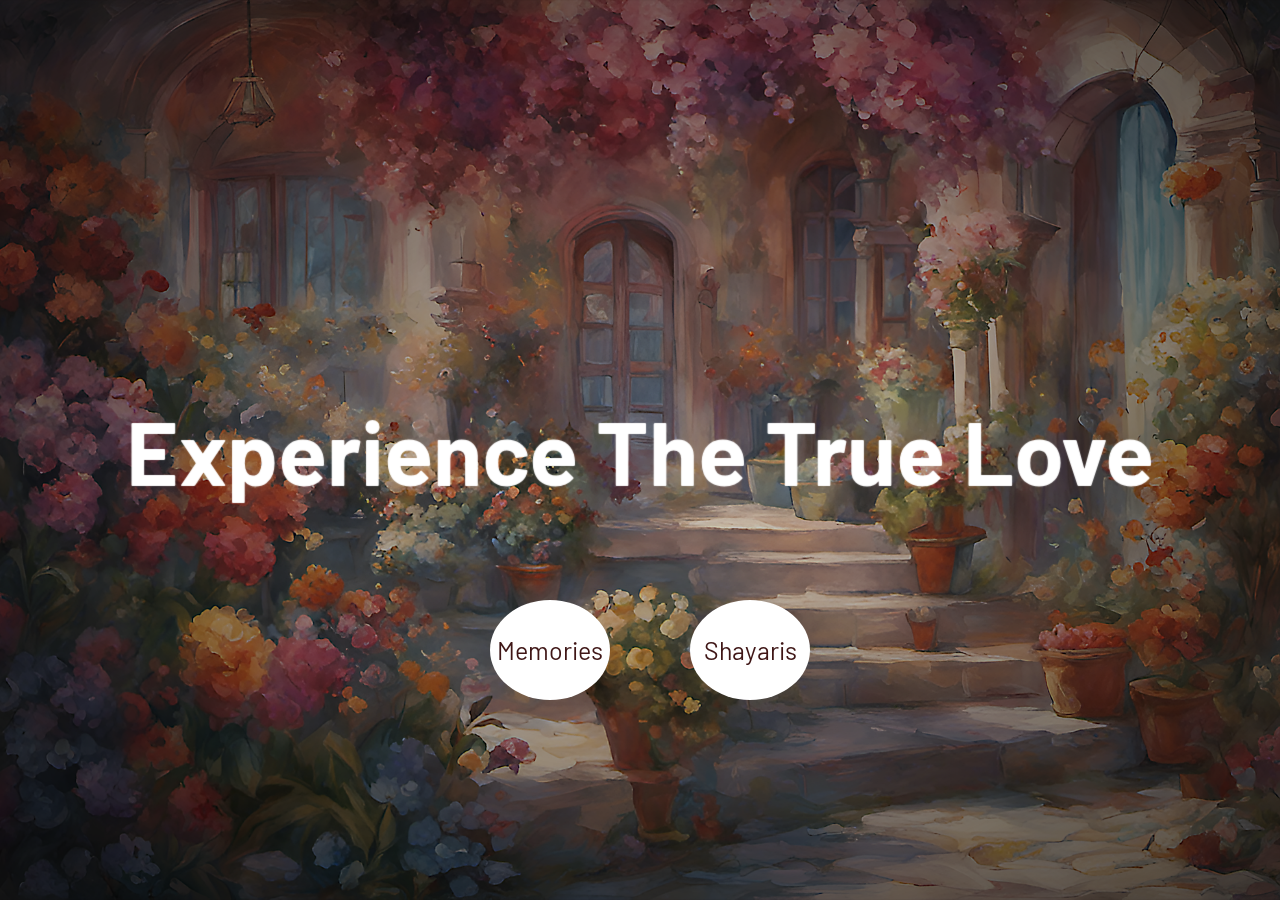
==== index.html @ 1b96ec54 "changes" ====
<!doctype html>
<html lang="en">
  <head>
    <title></title>
    <meta charset="UTF-8" />
    <meta name="viewport" content="width=device-width, initial-scale=1" />
    <link href="styles/index.css" rel="stylesheet" />
  </head>
  <body>
    <div class="sp-container">
      <div class="sp-content">
        <div class="sp-globe"></div>
        <h2 class="frame-1">Welcome</h2>
        <h2 class="frame-2">To Chum Chum Sanctum</h2>
        <h2 class="frame-3">A place filled with our memories</h2>
        <h2 class="frame-4">The Shayaris that I have written and...</h2>
        <h2 class="frame-5">That I will write for her</h2>
        <h2 class="frame-6">
          <span>Experience</span>
          <span>The</span>
          <span>True</span>
          <span>Love</span>
        </h2>
        <div class="Normalize">
          <div>
            <a class="sp-circle-link1" href="memories.html">Memories</a>
          </div>
          <div>
            <a class="sp-circle-link2" href="shayaris.html">Shayaris</a>
          </div>
        </div>
      </div>
    </div>
  </body>
</html>
---- styles/index.css ----
@import url("https://fonts.googleapis.com/css?family=Barlow");

body {
  background: #310404 url("../bg.png") no-repeat center center fixed;
  -webkit-background-size: cover;
  -moz-background-size: cover;
  -o-background-size: cover;
  background-size: cover;
  font-family: "Barlow", sans-serif;
}
.container {
  width: 100%;
  position: relative;
  overflow: hidden;
}
a {
  text-decoration: none;
}
h1.main,
p.demos {
  -webkit-animation-delay: 18s;
  -moz-animation-delay: 18s;
  -ms-animation-delay: 18s;
  animation-delay: 18s;
}
.sp-container {
  position: fixed;
  top: 0px;
  left: 0px;
  width: 100%;
  height: 100%;
  z-index: 0;
  background: -webkit-radial-gradient(
    rgba(0, 0, 0, 0.1),
    rgba(0, 0, 0, 0.3) 35%,
    rgba(0, 0, 0, 0.7)
  );
  background: -moz-radial-gradient(
    rgba(0, 0, 0, 0.1),
    rgba(0, 0, 0, 0.3) 35%,
    rgba(0, 0, 0, 0.7)
  );
  background: -ms-radial-gradient(
    rgba(0, 0, 0, 0.1),
    rgba(0, 0, 0, 0.3) 35%,
    rgba(0, 0, 0, 0.7)
  );
  background: radial-gradient(
    rgba(0, 0, 0, 0.1),
    rgba(0, 0, 0, 0.3) 35%,
    rgba(0, 0, 0, 0.7)
  );
}
.sp-content {
  position: absolute;
  width: 100%;
  height: 100%;
  left: 0px;
  top: 0px;
  z-index: 1000;
}
.sp-container h2 {
  position: absolute;
  top: 50%;
  line-height: 100px;
  height: 90px;
  margin-top: -50px;
  font-size: 90px;
  width: 100%;
  text-align: center;
  color: transparent;
  -webkit-animation: blurFadeInOut 3s ease-in backwards;
  -moz-animation: blurFadeInOut 3s ease-in backwards;
  -ms-animation: blurFadeInOut 3s ease-in backwards;
  animation: blurFadeInOut 3s ease-in backwards;
}
.sp-container h2.frame-1 {
  -webkit-animation-delay: 0s;
  -moz-animation-delay: 0s;
  -ms-animation-delay: 0s;
  animation-delay: 0s;
}
.sp-container h2.frame-2 {
  -webkit-animation-delay: 3s;
  -moz-animation-delay: 3s;
  -ms-animation-delay: 3s;
  animation-delay: 3s;
}
.sp-container h2.frame-3 {
  -webkit-animation-delay: 6s;
  -moz-animation-delay: 6s;
  -ms-animation-delay: 6s;
  animation-delay: 6s;
}
.sp-container h2.frame-4 {
  /* font-size: 200px; */
  -webkit-animation-delay: 9s;
  -moz-animation-delay: 9s;
  -ms-animation-delay: 9s;
  animation-delay: 9s;
}

.sp-container h2.frame-5 {
  /* font-size: 200px; */
  -webkit-animation-delay: 12s;
  -moz-animation-delay: 12s;
  -ms-animation-delay: 12s;
  animation-delay: 12s;
}

.sp-container h2.frame-6 {
  -webkit-animation: none;
  -moz-animation: none;
  -ms-animation: none;
  animation: none;
  color: transparent;
  text-shadow: 0px 0px 1px #fff;
}
.sp-container h2.frame-6 span {
  -webkit-animation: blurFadeIn 3s ease-in 15s backwards;
  -moz-animation: blurFadeIn 1s ease-in 15s backwards;
  -ms-animation: blurFadeIn 3s ease-in 15s backwards;
  animation: blurFadeIn 3s ease-in 15s backwards;
  color: transparent;
  text-shadow: 0px 0px 1px #fff;
}
.sp-container h2.frame-6 span:nth-child(2) {
  -webkit-animation-delay: 16s;
  -moz-animation-delay: 16s;
  -ms-animation-delay: 16s;
  animation-delay: 16s;
}
.sp-container h2.frame-6 span:nth-child(3) {
  -webkit-animation-delay: 17s;
  -moz-animation-delay: 17s;
  -ms-animation-delay: 17s;
  animation-delay: 17s;
}
.sp-globe {
  position: absolute;
  width: 282px;
  height: 273px;
  left: 50%;
  top: 50%;
  margin: -137px 0 0 -141px;
  background: transparent url(http://web-sonick.zz.mu/images/sl/globe.png)
    no-repeat top left;
  -webkit-animation: fadeInBack 3.6s linear 14s backwards;
  -moz-animation: fadeInBack 3.6s linear 14s backwards;
  -ms-animation: fadeInBack 3.6s linear 14s backwards;
  animation: fadeInBack 3.6s linear 14s backwards;
  -ms-filter: "progid:DXImageTransform.Microsoft.Alpha(Opacity=30)";
  filter: alpha(opacity=30);
  opacity: 0.3;
  -webkit-transform: scale(5);
  -moz-transform: scale(5);
  -o-transform: scale(5);
  -ms-transform: scale(5);
  transform: scale(5);
}
.sp-circle-link1 {
  -webkit-animation: fadeInRotate 1s linear 16s backwards;
  -moz-animation: fadeInRotate 1s linear 16s backwards;
  -ms-animation: fadeInRotate 1s linear 16s backwards;
  animation: fadeInRotate 1s linear 16s backwards;
  -webkit-transform: scale(1) rotate(0deg);
  -moz-transform: scale(1) rotate(0deg);
  -o-transform: scale(1) rotate(0deg);
  -ms-transform: scale(1) rotate(0deg);
  transform: scale(1) rotate(0deg);
}
.sp-circle-link1:hover {
  background: #85373b;
  color: #fff;
}
.sp-circle-link2 {
  -webkit-animation: fadeInRotate 1s linear 17s backwards;
  -moz-animation: fadeInRotate 1s linear 17s backwards;
  -ms-animation: fadeInRotate 1s linear 17s backwards;
  animation: fadeInRotate 1s linear 17s backwards;
  -webkit-transform: scale(1) rotate(0deg);
  -moz-transform: scale(1) rotate(0deg);
  -o-transform: scale(1) rotate(0deg);
  -ms-transform: scale(1) rotate(0deg);
  transform: scale(1) rotate(0deg);
}
.sp-circle-link2:hover {
  background: #85373b;
  color: #fff;
}

.sp-circle-link1,
.sp-circle-link2 {
  position: absolute;
  bottom: 200px;
  text-align: center;
  line-height: 100px;
  width: 120px;
  height: 100px;
  background: #fff;
  color: #3f1616;
  font-size: 25px;
  -webkit-border-radius: 50%;
  -moz-border-radius: 50%;
  border-radius: 50%;
}

.sp-circle-link1 {
  left: calc(50% - 150px); /* Adjust this value to position the first link */
}

.sp-circle-link2 {
  left: calc(50% + 50px); /* Adjust this value to position the second link */
}
/**/

@-webkit-keyframes blurFadeInOut {
  0% {
    opacity: 0;
    text-shadow: 0px 0px 40px #fff;
    -webkit-transform: scale(1.3);
  }
  20%,
  75% {
    opacity: 1;
    text-shadow: 0px 0px 1px #fff;
    -webkit-transform: scale(1);
  }
  100% {
    opacity: 0;
    text-shadow: 0px 0px 50px #fff;
    -webkit-transform: scale(0);
  }
}
@-webkit-keyframes blurFadeIn {
  0% {
    opacity: 0;
    text-shadow: 0px 0px 40px #fff;
    -webkit-transform: scale(1.3);
  }
  50% {
    opacity: 0.5;
    text-shadow: 0px 0px 10px #fff;
    -webkit-transform: scale(1.1);
  }
  100% {
    opacity: 1;
    text-shadow: 0px 0px 1px #fff;
    -webkit-transform: scale(1);
  }
}
@-webkit-keyframes fadeInBack {
  0% {
    opacity: 0;
    -webkit-transform: scale(0);
  }
  50% {
    opacity: 0.4;
    -webkit-transform: scale(2);
  }
  100% {
    opacity: 0.2;
    -webkit-transform: scale(5);
  }
}
@-webkit-keyframes fadeInRotate {
  0% {
    opacity: 0;
    -webkit-transform: scale(0) rotate(360deg);
  }
  100% {
    opacity: 1;
    -webkit-transform: scale(1) rotate(0deg);
  }
}
/**/

@-moz-keyframes blurFadeInOut {
  0% {
    opacity: 0;
    text-shadow: 0px 0px 40px #fff;
    -moz-transform: scale(1.3);
  }
  20%,
  75% {
    opacity: 1;
    text-shadow: 0px 0px 1px #fff;
    -moz-transform: scale(1);
  }
  100% {
    opacity: 0;
    text-shadow: 0px 0px 50px #fff;
    -moz-transform: scale(0);
  }
}
@-moz-keyframes blurFadeIn {
  0% {
    opacity: 0;
    text-shadow: 0px 0px 40px #fff;
    -moz-transform: scale(1.3);
  }
  100% {
    opacity: 1;
    text-shadow: 0px 0px 1px #fff;
    -moz-transform: scale(1);
  }
}
@-moz-keyframes fadeInBack {
  0% {
    opacity: 0;
    -moz-transform: scale(0);
  }
  50% {
    opacity: 0.4;
    -moz-transform: scale(2);
  }
  100% {
    opacity: 0.2;
    -moz-transform: scale(5);
  }
}
@-moz-keyframes fadeInRotate {
  0% {
    opacity: 0;
    -moz-transform: scale(0) rotate(360deg);
  }
  100% {
    opacity: 1;
    -moz-transform: scale(1) rotate(0deg);
  }
}
/**/

@keyframes blurFadeInOut {
  0% {
    opacity: 0;
    text-shadow: 0px 0px 40px #fff;
    transform: scale(1.3);
  }
  20%,
  75% {
    opacity: 1;
    text-shadow: 0px 0px 1px #fff;
    transform: scale(1);
  }
  100% {
    opacity: 0;
    text-shadow: 0px 0px 50px #fff;
    transform: scale(0);
  }
}
@keyframes blurFadeIn {
  0% {
    opacity: 0;
    text-shadow: 0px 0px 40px #fff;
    transform: scale(1.3);
  }
  50% {
    opacity: 0.5;
    text-shadow: 0px 0px 10px #fff;
    transform: scale(1.1);
  }
  100% {
    opacity: 1;
    text-shadow: 0px 0px 1px #fff;
    transform: scale(1);
  }
}
@keyframes fadeInBack {
  0% {
    opacity: 0;
    transform: scale(0);
  }
  50% {
    opacity: 0.4;
    transform: scale(2);
  }
  100% {
    opacity: 0.2;
    transform: scale(5);
  }
}
@keyframes fadeInRotate {
  0% {
    opacity: 0;
    transform: scale(0) rotate(360deg);
  }
  100% {
    opacity: 1;
    transform: scale(1) rotate(0deg);
  }
}

.Normalize {
  display: inline-block;
}

/* Responsive styles */
@media only screen and (max-width: 600px) {
  body {
    font-size: 14px;
  }
  .sp-container h2 {
    font-size: 24px;
    line-height: 36px;
  }
  .sp-globe {
    width: 150px;
    height: 150px;
    margin: -75px 0 0 -75px;
  }
  .sp-circle-link1,
  .sp-circle-link2 {
    width: 80px;
    height: 80px;
    line-height: 80px;
    font-size: 18px;
  }
  .sp-circle-link1 {
    left: calc(50% - 100px);
  }
  .sp-circle-link2 {
    left: calc(50% + 20px);
  }
}
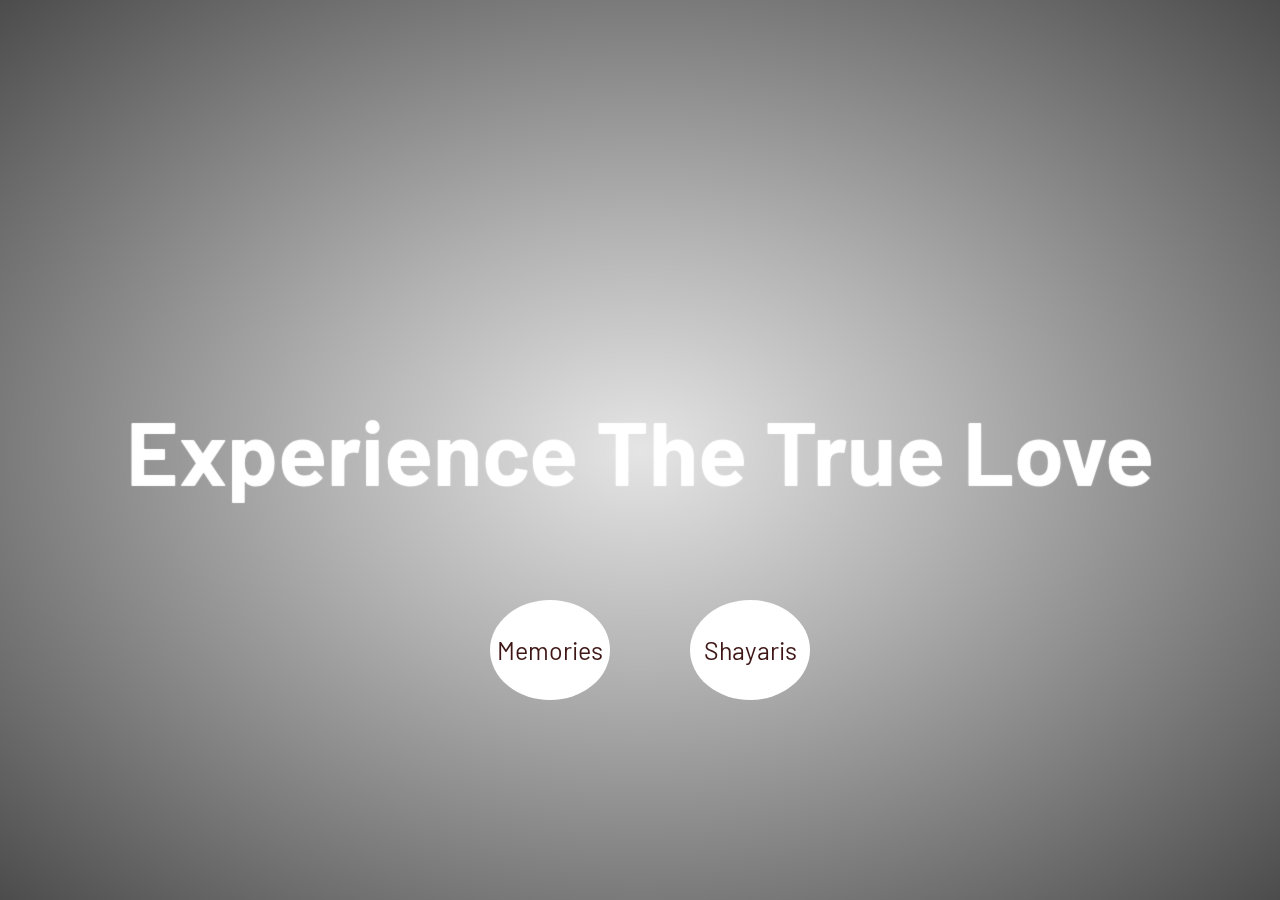
==== commit b8f9f4ca: "changes" ====
--- a/index.html
+++ b/index.html
@@ -5,8 +5,9 @@
     <meta charset="UTF-8" />
     <meta name="viewport" content="width=device-width, initial-scale=1" />
     <link href="styles/index.css" rel="stylesheet" />
+    <script src="index.js"></script>
   </head>
-  <body>
+  <body class="sp-container initial-visit">
     <div class="sp-container">
       <div class="sp-content">
         <div class="sp-globe"></div>
--- a/styles/index.css
+++ b/styles/index.css
@@ -12,6 +12,13 @@
   width: 100%;
   position: relative;
   overflow: hidden;
+}
+.sp-container.initial-visit h2 {
+  display: none;
+}
+
+.sp-container.initial-visit h2.frame-6 {
+  display: block;
 }
 a {
   text-decoration: none;
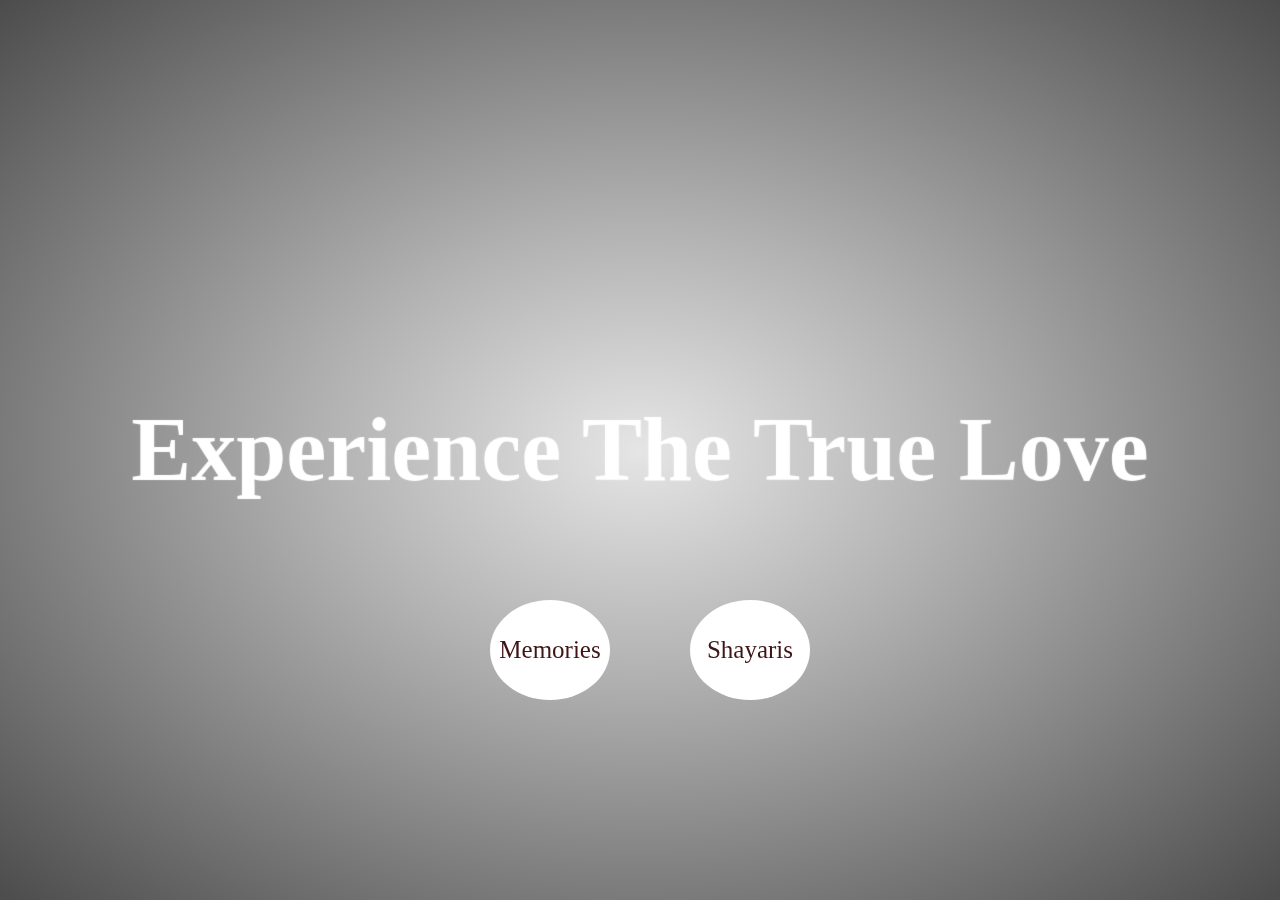
==== commit 77cf67d3: "changes" ====
--- a/index.html
+++ b/index.html
@@ -7,7 +7,7 @@
     <link href="styles/index.css" rel="stylesheet" />
     <script src="index.js"></script>
   </head>
-  <body class="sp-container initial-visit">
+  <body id="body" class="sp-container initial-visit">
     <div class="sp-container">
       <div class="sp-content">
         <div class="sp-globe"></div>
--- a/styles/index.css
+++ b/styles/index.css
@@ -1,6 +1,6 @@
 @import url("https://fonts.googleapis.com/css?family=Barlow");
 
-body {
+body:not(.initial-visit) {
   background: #310404 url("../bg.png") no-repeat center center fixed;
   -webkit-background-size: cover;
   -moz-background-size: cover;
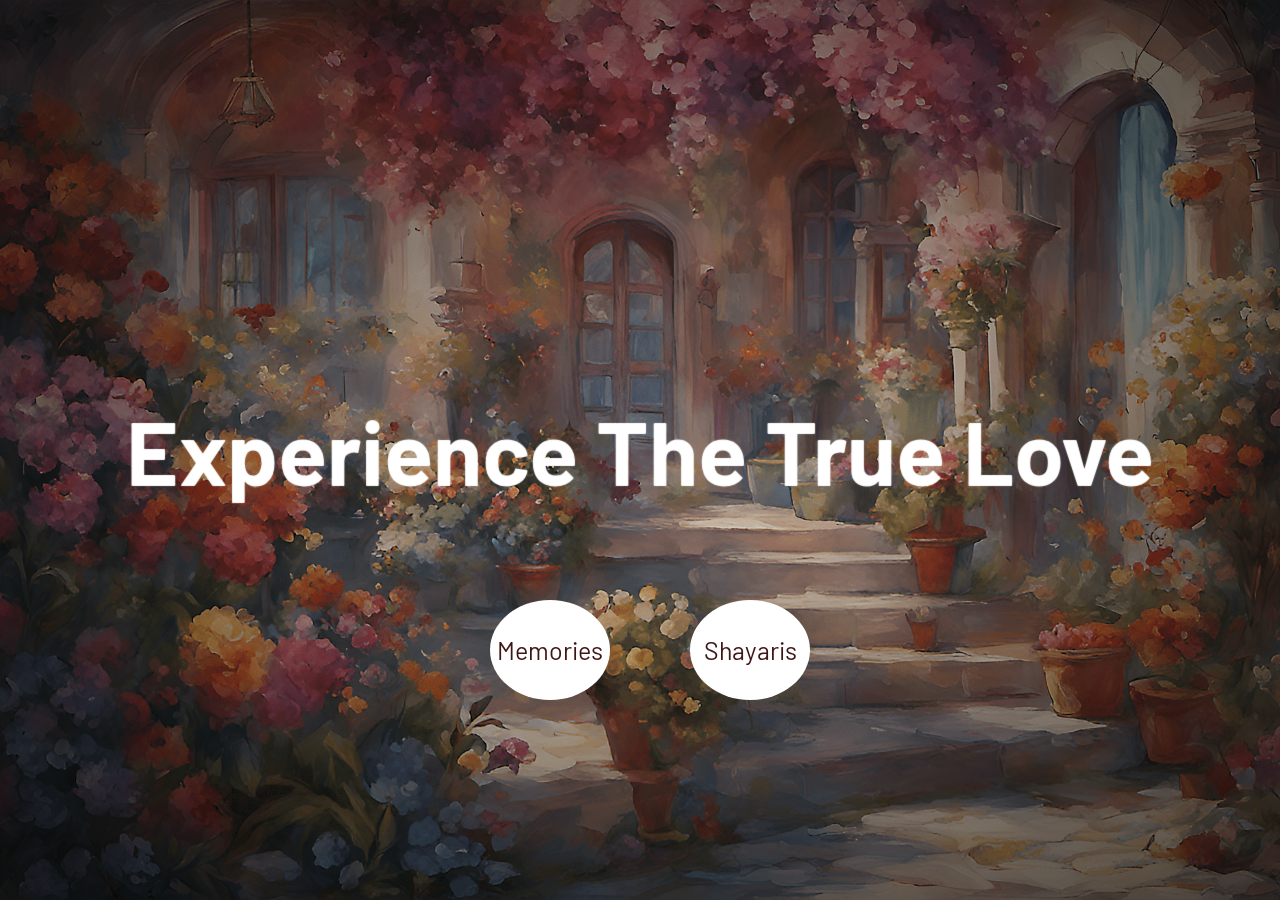
==== commit 4ec43653: "changes" ====
--- a/index.html
+++ b/index.html
@@ -32,5 +32,8 @@
         </div>
       </div>
     </div>
+    <script>
+      document.body.classList.remove("initial-visit");
+    </script>
   </body>
 </html>
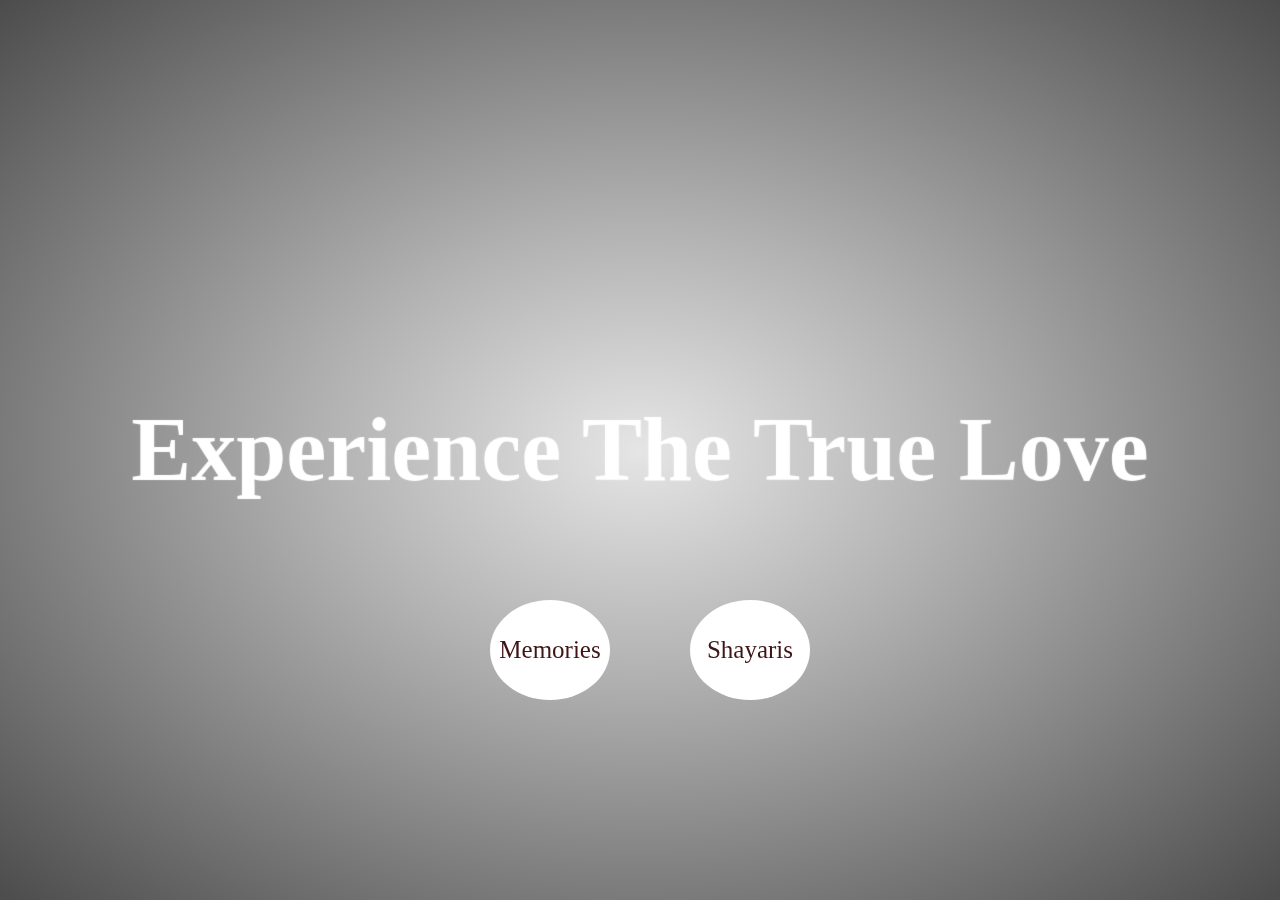
==== commit bbff7f5d: "changes" ====
--- a/index.html
+++ b/index.html
@@ -32,8 +32,5 @@
         </div>
       </div>
     </div>
-    <script>
-      document.body.classList.remove("initial-visit");
-    </script>
   </body>
 </html>
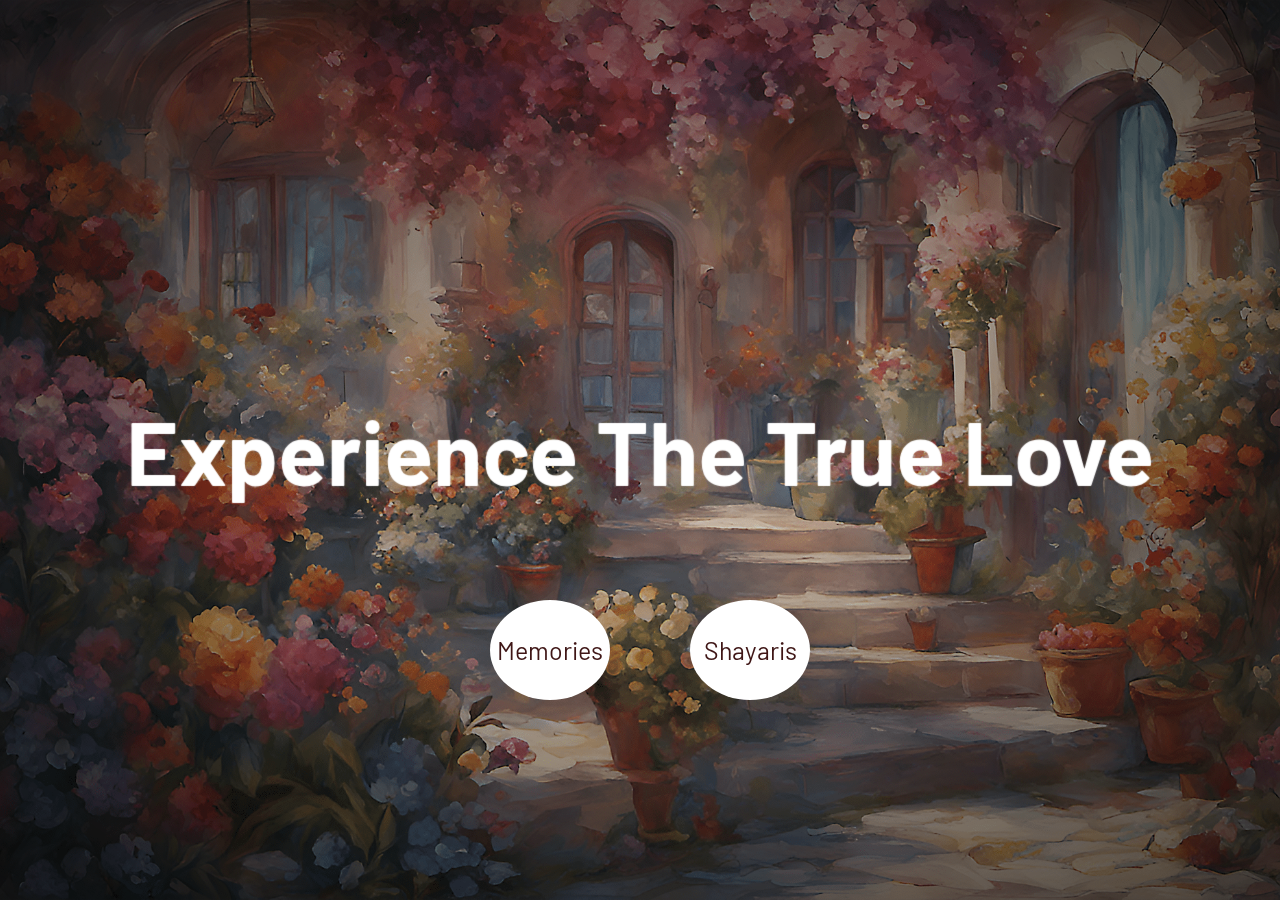
==== commit 896a0616: "changes" ====
--- a/index.html
+++ b/index.html
@@ -5,9 +5,8 @@
     <meta charset="UTF-8" />
     <meta name="viewport" content="width=device-width, initial-scale=1" />
     <link href="styles/index.css" rel="stylesheet" />
-    <script src="index.js"></script>
   </head>
-  <body id="body" class="sp-container initial-visit">
+  <body>
     <div class="sp-container">
       <div class="sp-content">
         <div class="sp-globe"></div>
--- a/styles/index.css
+++ b/styles/index.css
@@ -1,6 +1,6 @@
 @import url("https://fonts.googleapis.com/css?family=Barlow");
 
-body:not(.initial-visit) {
+body {
   background: #310404 url("../bg.png") no-repeat center center fixed;
   -webkit-background-size: cover;
   -moz-background-size: cover;
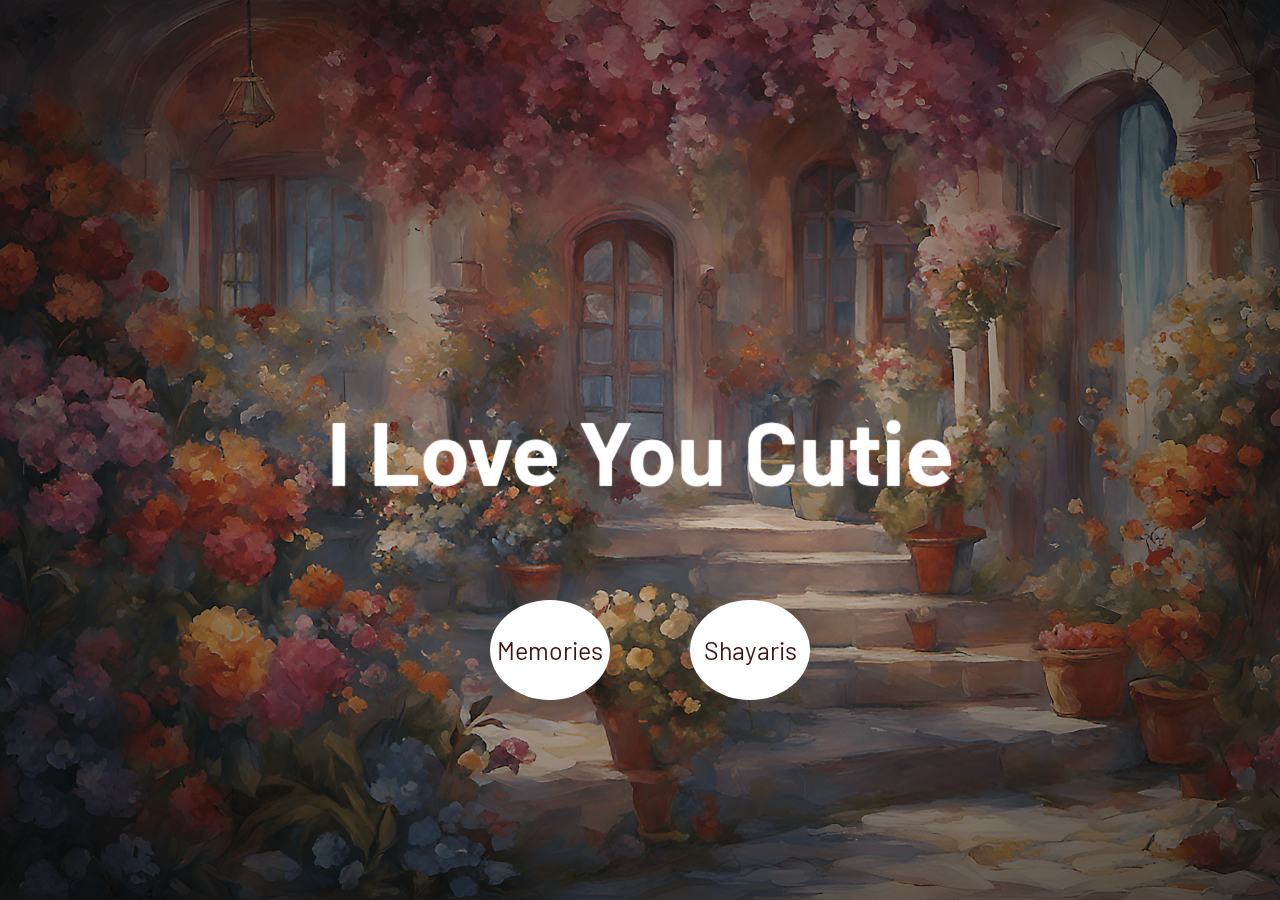
==== commit 7522ea3e: "changes" ====
--- a/index.html
+++ b/index.html
@@ -16,10 +16,10 @@
         <h2 class="frame-4">The Shayaris that I have written and...</h2>
         <h2 class="frame-5">That I will write for her</h2>
         <h2 class="frame-6">
-          <span>Experience</span>
-          <span>The</span>
-          <span>True</span>
+          <span>I</span>
           <span>Love</span>
+          <span>You</span>
+          <span>Cutie</span>
         </h2>
         <div class="Normalize">
           <div>
--- a/styles/index.css
+++ b/styles/index.css
@@ -12,13 +12,6 @@
   width: 100%;
   position: relative;
   overflow: hidden;
-}
-.sp-container.initial-visit h2 {
-  display: none;
-}
-
-.sp-container.initial-visit h2.frame-6 {
-  display: block;
 }
 a {
   text-decoration: none;
@@ -76,22 +69,22 @@
   width: 100%;
   text-align: center;
   color: transparent;
-  -webkit-animation: blurFadeInOut 3s ease-in backwards;
-  -moz-animation: blurFadeInOut 3s ease-in backwards;
-  -ms-animation: blurFadeInOut 3s ease-in backwards;
-  animation: blurFadeInOut 3s ease-in backwards;
+  -webkit-animation: blurFadeInOut 2s ease-in backwards;
+  -moz-animation: blurFadeInOut 2s ease-in backwards;
+  -ms-animation: blurFadeInOut 2s ease-in backwards;
+  animation: blurFadeInOut 2s ease-in backwards;
 }
 .sp-container h2.frame-1 {
-  -webkit-animation-delay: 0s;
-  -moz-animation-delay: 0s;
-  -ms-animation-delay: 0s;
-  animation-delay: 0s;
+  -webkit-animation-delay: 2s;
+  -moz-animation-delay: 2s;
+  -ms-animation-delay: 2s;
+  animation-delay: 2s;
 }
 .sp-container h2.frame-2 {
-  -webkit-animation-delay: 3s;
-  -moz-animation-delay: 3s;
-  -ms-animation-delay: 3s;
-  animation-delay: 3s;
+  -webkit-animation-delay: 4s;
+  -moz-animation-delay: 4s;
+  -ms-animation-delay: 4s;
+  animation-delay: 4s;
 }
 .sp-container h2.frame-3 {
   -webkit-animation-delay: 6s;
@@ -101,18 +94,18 @@
 }
 .sp-container h2.frame-4 {
   /* font-size: 200px; */
-  -webkit-animation-delay: 9s;
-  -moz-animation-delay: 9s;
-  -ms-animation-delay: 9s;
-  animation-delay: 9s;
+  -webkit-animation-delay: 8s;
+  -moz-animation-delay: 8s;
+  -ms-animation-delay: 8s;
+  animation-delay: 8s;
 }
 
 .sp-container h2.frame-5 {
   /* font-size: 200px; */
-  -webkit-animation-delay: 12s;
-  -moz-animation-delay: 12s;
-  -ms-animation-delay: 12s;
-  animation-delay: 12s;
+  -webkit-animation-delay: 10s;
+  -moz-animation-delay: 10s;
+  -ms-animation-delay: 10s;
+  animation-delay: 10s;
 }
 
 .sp-container h2.frame-6 {
@@ -124,24 +117,24 @@
   text-shadow: 0px 0px 1px #fff;
 }
 .sp-container h2.frame-6 span {
-  -webkit-animation: blurFadeIn 3s ease-in 15s backwards;
-  -moz-animation: blurFadeIn 1s ease-in 15s backwards;
-  -ms-animation: blurFadeIn 3s ease-in 15s backwards;
-  animation: blurFadeIn 3s ease-in 15s backwards;
+  -webkit-animation: blurFadeIn 2s ease-in 12s backwards;
+  -moz-animation: blurFadeIn 1s ease-in 12s backwards;
+  -ms-animation: blurFadeIn 2s ease-in 12s backwards;
+  animation: blurFadeIn 2s ease-in 12s backwards;
   color: transparent;
   text-shadow: 0px 0px 1px #fff;
 }
 .sp-container h2.frame-6 span:nth-child(2) {
-  -webkit-animation-delay: 16s;
-  -moz-animation-delay: 16s;
-  -ms-animation-delay: 16s;
-  animation-delay: 16s;
+  -webkit-animation-delay: 13s;
+  -moz-animation-delay: 13s;
+  -ms-animation-delay: 13s;
+  animation-delay: 13s;
 }
 .sp-container h2.frame-6 span:nth-child(3) {
-  -webkit-animation-delay: 17s;
-  -moz-animation-delay: 17s;
-  -ms-animation-delay: 17s;
-  animation-delay: 17s;
+  -webkit-animation-delay: 14s;
+  -moz-animation-delay: 14s;
+  -ms-animation-delay: 14s;
+  animation-delay: 14s;
 }
 .sp-globe {
   position: absolute;
@@ -152,10 +145,10 @@
   margin: -137px 0 0 -141px;
   background: transparent url(http://web-sonick.zz.mu/images/sl/globe.png)
     no-repeat top left;
-  -webkit-animation: fadeInBack 3.6s linear 14s backwards;
-  -moz-animation: fadeInBack 3.6s linear 14s backwards;
-  -ms-animation: fadeInBack 3.6s linear 14s backwards;
-  animation: fadeInBack 3.6s linear 14s backwards;
+  -webkit-animation: fadeInBack 3.6s linear 16s backwards;
+  -moz-animation: fadeInBack 3.6s linear 16s backwards;
+  -ms-animation: fadeInBack 3.6s linear 16s backwards;
+  animation: fadeInBack 3.6s linear 16s backwards;
   -ms-filter: "progid:DXImageTransform.Microsoft.Alpha(Opacity=30)";
   filter: alpha(opacity=30);
   opacity: 0.3;
@@ -166,10 +159,10 @@
   transform: scale(5);
 }
 .sp-circle-link1 {
-  -webkit-animation: fadeInRotate 1s linear 16s backwards;
-  -moz-animation: fadeInRotate 1s linear 16s backwards;
-  -ms-animation: fadeInRotate 1s linear 16s backwards;
-  animation: fadeInRotate 1s linear 16s backwards;
+  -webkit-animation: fadeInRotate 1s linear 0s backwards;
+  -moz-animation: fadeInRotate 1s linear 0s backwards;
+  -ms-animation: fadeInRotate 1s linear 0s backwards;
+  animation: fadeInRotate 1s linear 0s backwards;
   -webkit-transform: scale(1) rotate(0deg);
   -moz-transform: scale(1) rotate(0deg);
   -o-transform: scale(1) rotate(0deg);
